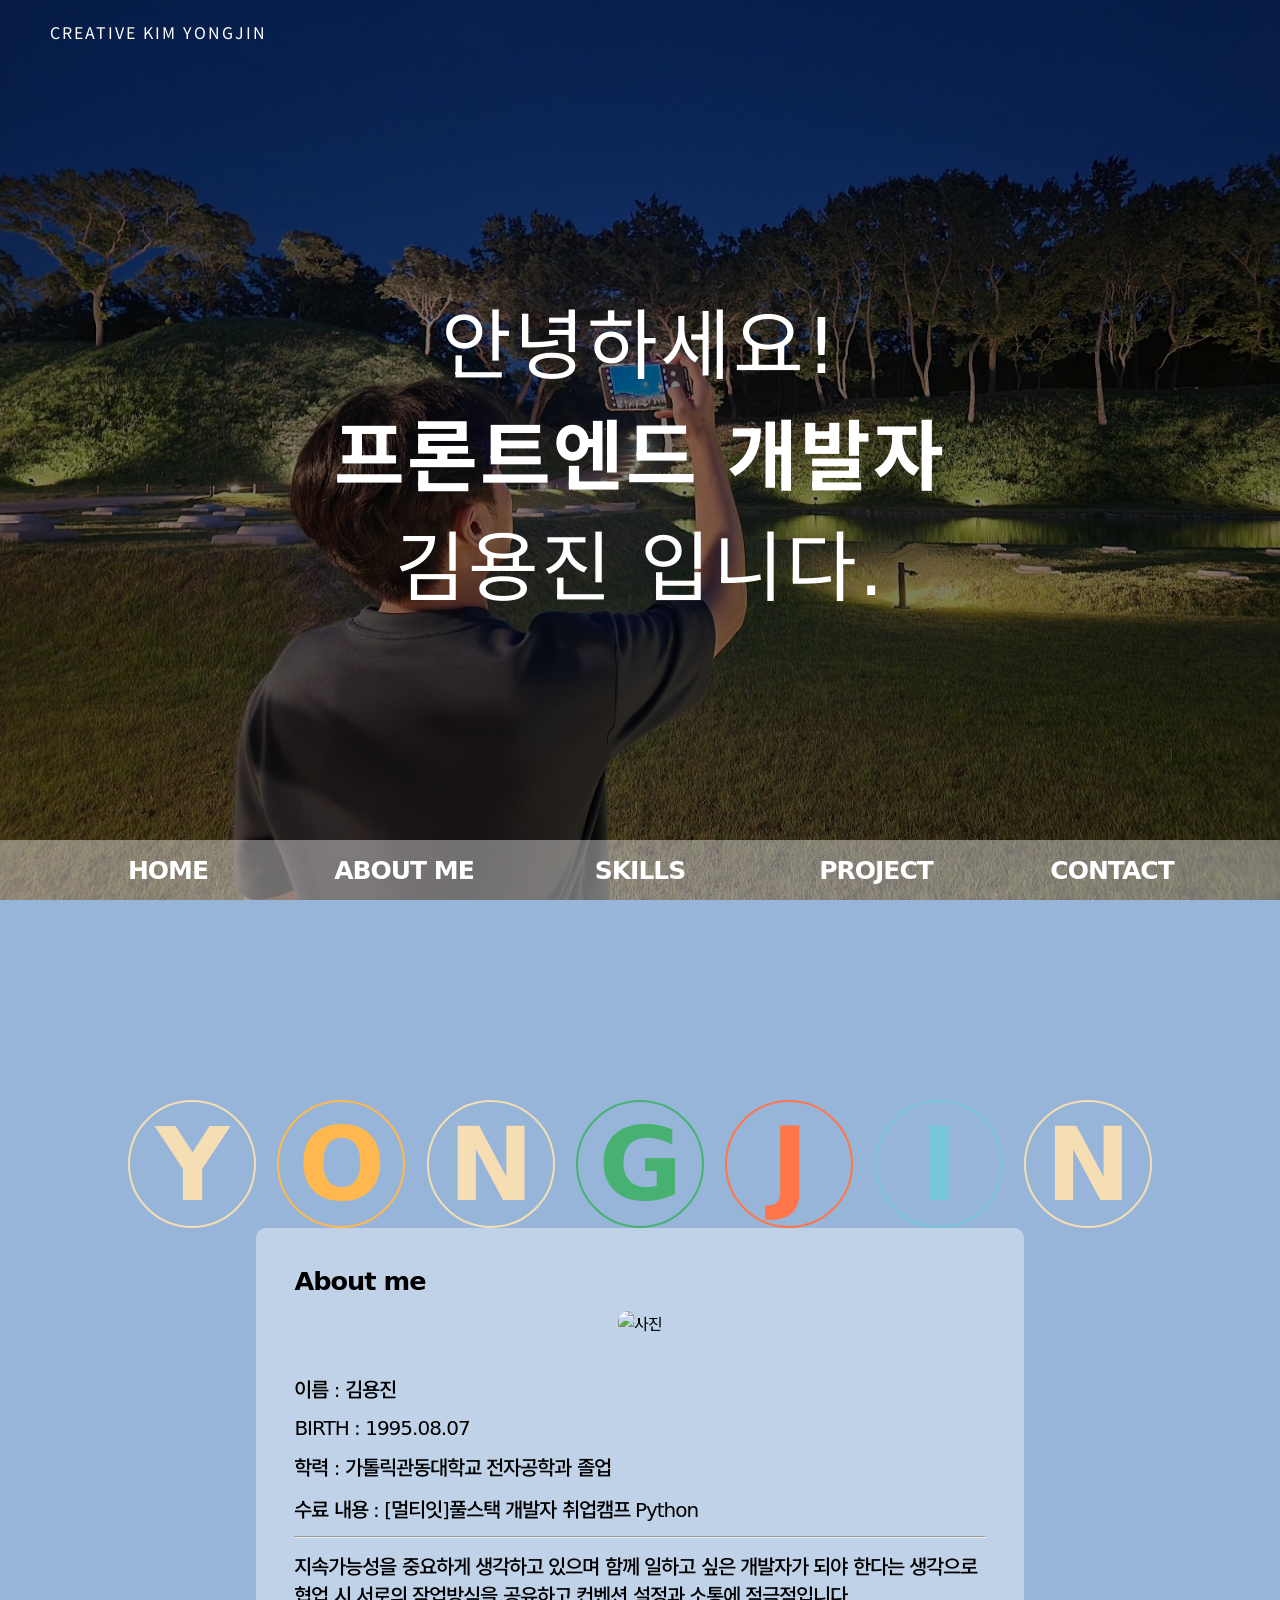
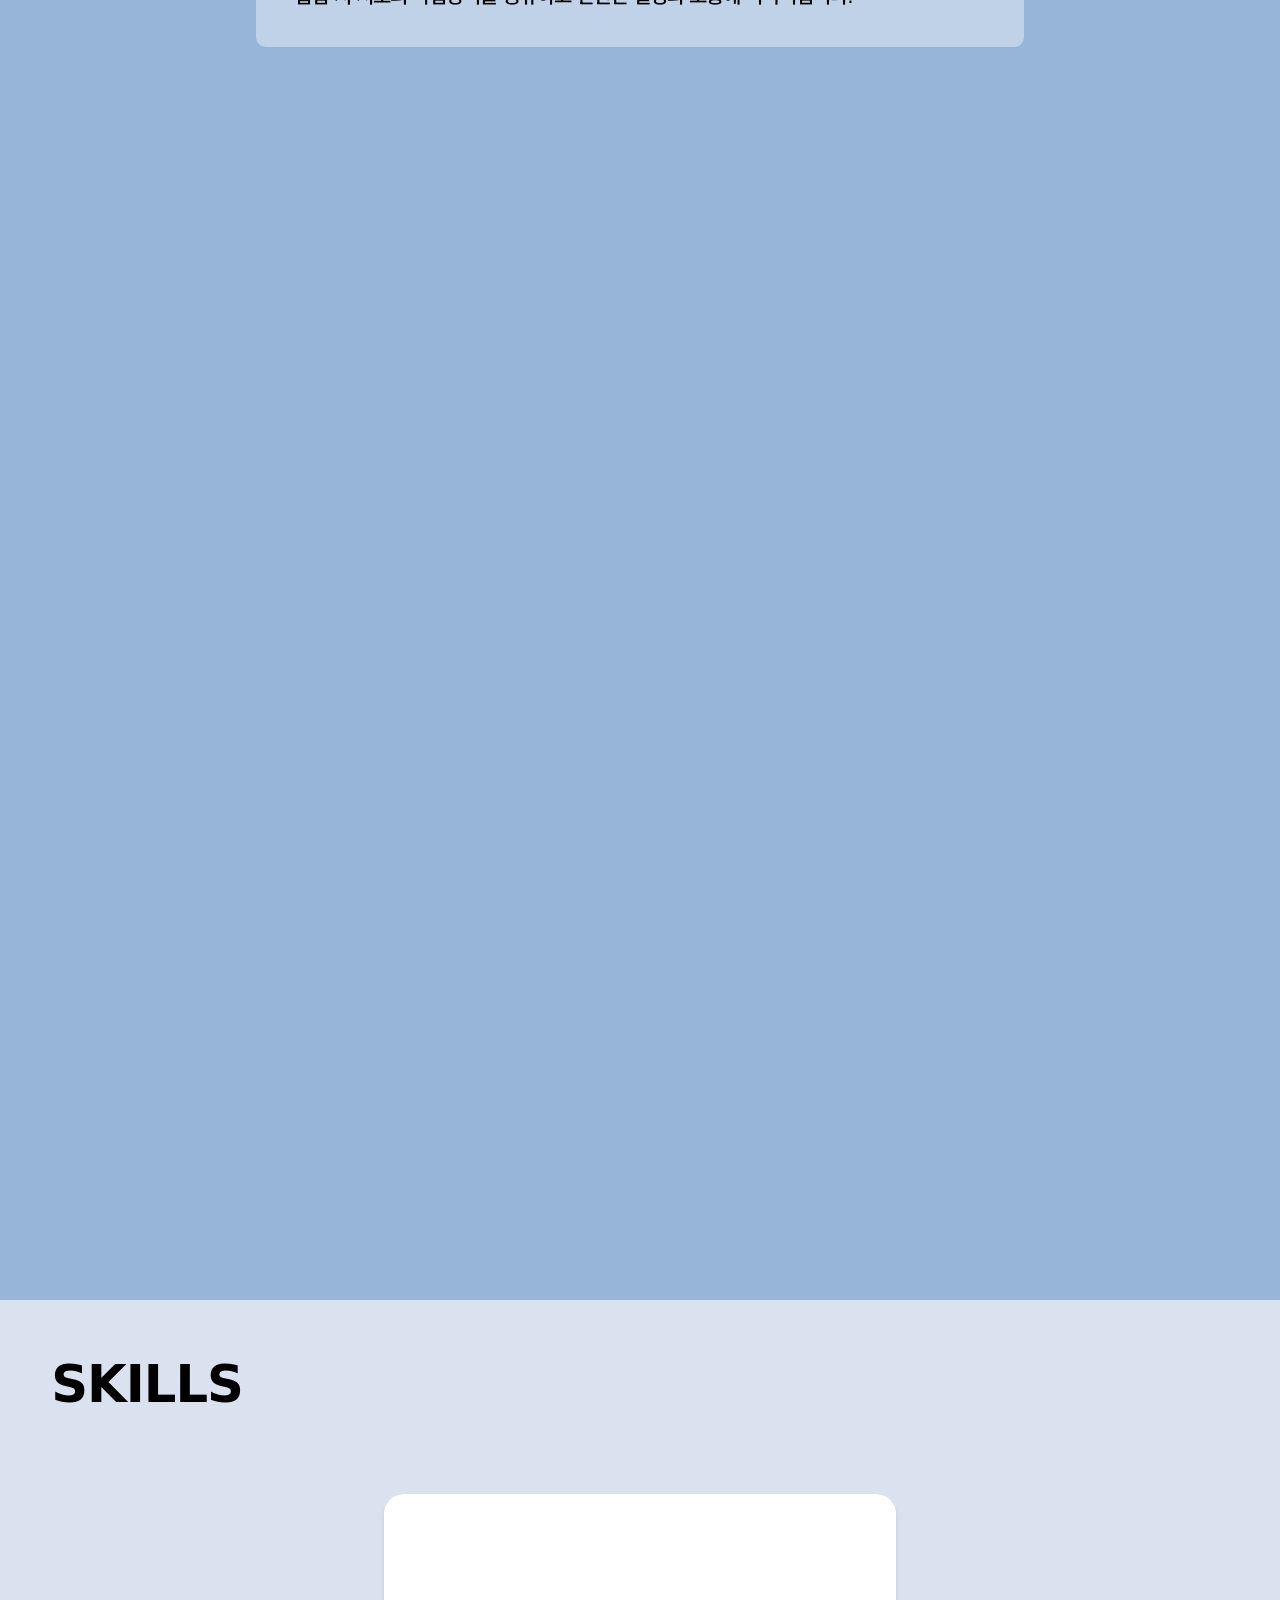
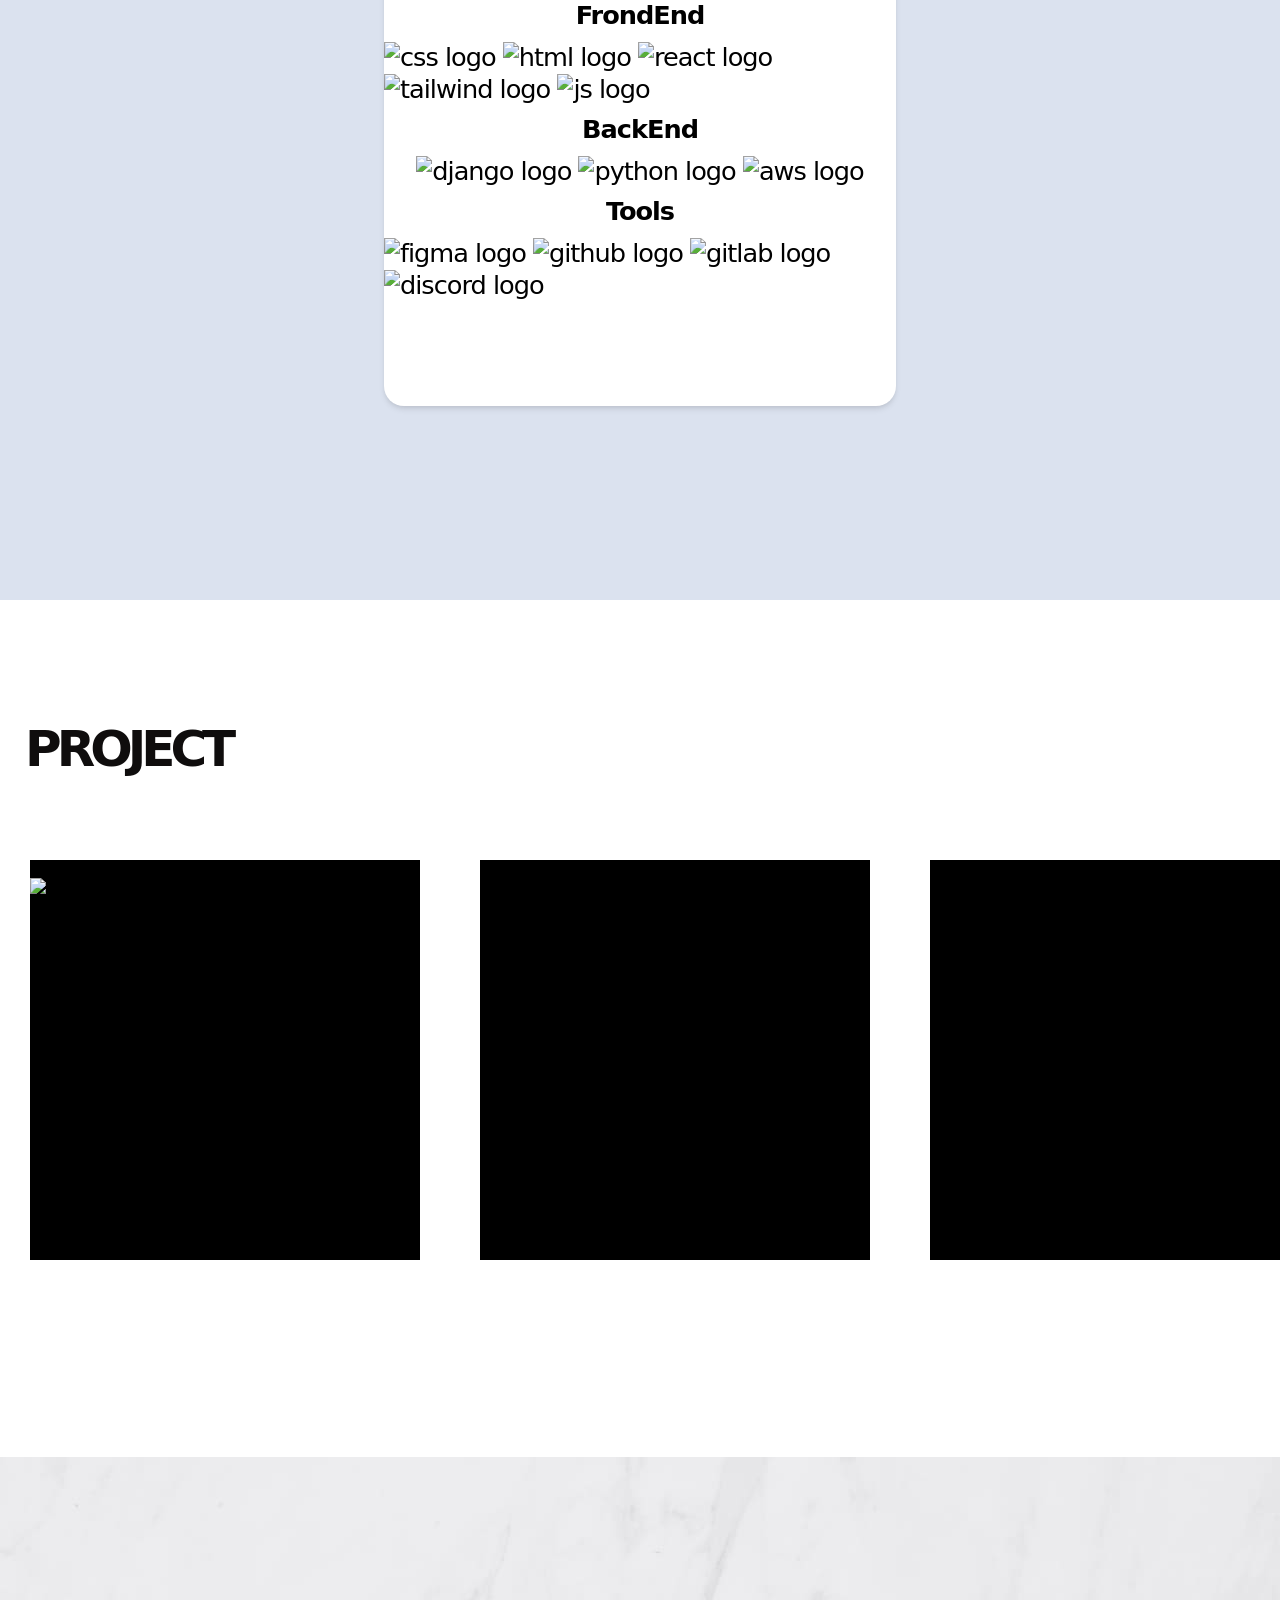
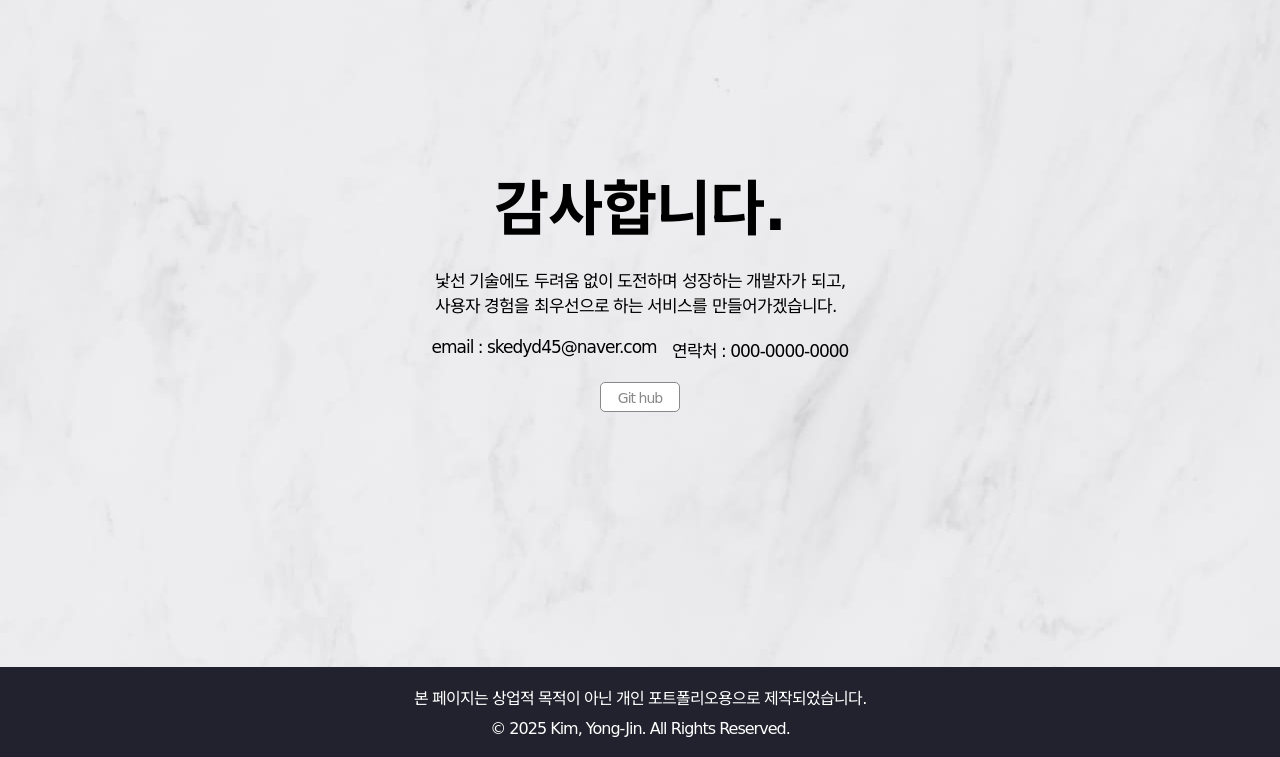
==== 사본/index-sub.html @ 864676b7 "ppt" ====
<!DOCTYPE html>
<html lang="ko">
  <head>
    <meta charset="UTF-8" />
    <meta name="viewport" content="width=device-width, initial-scale=1.0" />
    <meta name="Keywords" content="퍼블리셔" />
    <!-- <meta name="Keywords" content="프론트엔드" /> -->
    <!-- <meta name="Keywords" content="백엔드" /> -->
    <meta
      name="keywords"
      content="HTML, CSS, JavaScript, html, css, js, portfolio, python, django"
    />
    <meta name="Description" content="안녕하세요 김용진의 포트폴리오 입니다." />
    <meta name="robots" content="index, follow" />

    <!-- 제작일 -->
    <meta name="Date" content="2020-06-05T07:45:37+09:00" />
    <!-- 쓴언어 -->
    <meta http-equiv="Content-Script-Type" content="Text/javascript" />
    <!-- 주제 -->
    <meta http-equiv="Subject" content="기술블로그" />
    <!-- 제작자 명 -->
    <meta http-equiv="Author" content="용진" />
    <!-- 제작사 -->
    <meta http-equiv="publisher" content="용진" />
    <!-- 책임자 -->
    <meta http-equiv="Other Agent" content="용진" />
    <!-- 제작도구 -->
    <meta http-equiv="Generator" content="Visual Studio Code" />

    <!-- 메일주소 -->
    <meta http-equiv="Reply-To" content="skedyd45@naver.com" />
    <meta http-equiv="Email" content="skedyd45@naver.com" />

    <!-- 파일 이름 -->
    <meta http-equiv="Filename" content="index.html" />

    <!-- 위치 -->
    <meta http-equiv="Location" content="incheon" />

    <meta name="”geo.region”" content="”US-MN”" />
    <meta name="”geo.placename”" content="”Minneapolis”" />
    <meta name="”geo.position”" content="”44.980257;-93.270034″" />
    <meta name="”ICBM”" content="”44.980257," -93.270034″ />

    <!-- 배포자 -->
    <meta http-equiv="Distribution" content="용진" />

    <!-- 저작권 -->
    <meta http-equiv="Copyright" content="용진" />

    <!-- 배포날짜 -->
    <meta http-equiv="Build" content="date" />

    <!-- 제작날짜 -->
    <meta http-equiv="Last-Modified" content="Fri, 05 Jul 2020 19:40:40" />

    <!-- 소셜미디어 -->
    <meta property="og:title" content="웹 페이지 제목" />
    <meta property="og:description" content="웹 페이지에 대한 설명" />
    <meta property="og:image" content="이미지 URL" />
    <meta property="og:url" content="웹 페이지 URL" />

    <meta name="robots" content="index,follow" />

    <!-- 파비콘 -->
    <title>용진 포트폴리오</title>
    <link rel="icon" href="./asset/images/android-chrome-512x512.png" />
    <link rel="apple-touch-icon" href="./asset/images/apple-touch-icon.png" />

    <!-- 폰트 -->
    <link rel="preconnect" href="https://fonts.googleapis.com" />
    <link rel="preconnect" href="https://fonts.gstatic.com" crossorigin />
    <link
      href="https://fonts.googleapis.com/css2?family=Noto+Sans+KR:wght@100..900&family=Raleway:ital,wght@0,100..900;1,100..900&display=swap"
      rel="stylesheet"
    />

    <link rel="stylesheet" href="../css/reset.css" />
    <link rel="stylesheet" href="./style-sub.css" />
  </head>

  <body>
    <!--
  0. h1 로고 추가, 메타태그 채우고, 
  파비콘(https://designsinavro.tistory.com/entry/%ED%8C%8C%EB%B9%84%EC%BD%98favicon-%EB%A7%8C%EB%93%A4%EA%B8%B0-ico-%ED%8C%8C%EC%9D%BC-%EB%AC%B4%EB%A3%8C-%EC%A0%9C%EC%9E%91-%EC%82%AC%EC%9D%B4%ED%8A%B8-%EC%A0%95%EB%A6%AC)
  1. 컨텐츠 채워오고 퍼블리싱, TODO. 추가 (~ 다음 주 금요일) 지속작업
  2. strong, em - 태그를 사용하면 키워드 감지 UP (~ 다음 주 금요일)
-->

    <header class="header down">
      <div class="header-sub">
        <nav class="nav">
          <ul class="wht">
            <li><a href="#main">HOME</a></li>
            <li><a href="#section01">ABOUT ME</a></li>
            <li><a href="#section02">SKILLS</a></li>
            <li><a href="#section03">PROJECT</a></li>
            <li><a href="#section04">CONTACT</a></li>
          </ul>
        </nav>
      </div>
    </header>
    <div class="logo-area">
      <h1>CREATIVE KIM YONGJIN</h1>
    </div>
    <main class="main" id="main">
      <div class="main-text-box">
        <p class="text-area">안녕하세요!</p>
        <strong class="text-area-sub01">프론트엔드 개발자</strong>
        <p class="text-area-sub02">김용진 입니다.</p>
      </div>
      <div class="bg-filter"></div>
    </main>
    <section class="section01" id="section01">
      <div class="initials">
        <div id="y">
          <span class="Y">Y</span>
        </div>
        <div id="o">
          <span class="O">O</span>
        </div>
        <div id="n">
          <span class="N">N</span>
        </div>
        <div id="g">
          <span class="G">G</span>
        </div>
        <div id="j">
          <span class="J">J</span>
        </div>
        <div id="i">
          <span class="I">I</span>
        </div>
        <div id="n2">
          <span class="N">N</span>
        </div>
      </div>
      <div class="profile">
        <div>
          <h2>About me</h2>
          <div class="photoCard">
            <img src="./asset/images/취업사진.jpg" alt="사진" />
          </div>
        </div>
        <div class="introduction">
          <p>이름 : 김용진</p>
          <p>BIRTH : 1995.08.07</p>
          <p>학력 : 가톨릭관동대학교 전자공학과 졸업</p>
          <p>수료 내용 : [멀티잇]풀스택 개발자 취업캠프 Python</p>
          <br />
          <hr />
          <p>
            지속가능성을 중요하게 생각하고 있으며 함께 일하고 싶은 개발자가 되야
            한다는 생각으로 협업 시 서로의 작업방식을 공유하고 컨벤션 설정과
            소통에 적극적입니다.
          </p>
        </div>
      </div>
    </section>
    <section class="section02" id="section02">
      <h2 class="section02-title">SKILLS</h2>
      <!-- TODO.gitlab, styled-components, emotion css, react-query, AWS, SEO 추가하세요-->
      <img
        class="python"
        src="./asset/images/ico_python.png"
        alt="python logo"
      />
      <img class="css" src="./asset//images/ico_css.png" alt="css logo" />
      <img
        class="django"
        src="./asset/images/ico_django.png"
        alt="django logo"
      />
      <img class="figma" src="./asset/images/ico_figma.png" alt="figma logo" />
      <img
        class="github"
        src="./asset/images/ico_github.png"
        alt="github logo"
      />
      <img class="html" src="./asset/images/ico_html.png" alt="html logo" />
      <img class="js" src="./asset/images/ico_js.png" alt="js logo" />
      <img class="react" src="./asset/images/ico_react.png" alt="react logo" />
      <img
        class="tailwind"
        src="./asset/images/ico_tailwind.png"
        alt="tailwind logo"
      />
      <img class="aws" src="./asset/images/ico_aws.png" alt="aws logo" />
      <img
        class="discord"
        src="./asset/images/ico_discord.png"
        alt="discord logo"
      />
      <img
        class="gitlab"
        src="./asset/images/ico_gitlab.png"
        alt="gitlab logo"
      />
      <div class="section-card">
        <h4>FrondEnd</h4>
        <div>
          <img src="./asset/images/ico_css_48.png" alt="css logo" />
          <img src="./asset/images/ico_html_48.png" alt="html logo" />
          <img src="./asset/images/ico_react_48.png" alt="react logo" />
          <img src="./asset/images/ico_tailwind_48.png" alt="tailwind logo" />
          <img src="./asset/images/ico_js_48.png" alt="js logo" />
        </div>
        <h4>BackEnd</h4>
        <div>
          <img src="./asset/images/ico_django_48.png" alt="django logo" />
          <img src="./asset/images/ico_python_48.png" alt="python logo" />
          <img src="./asset/images/ico_aws_48.png" alt="aws logo" />
        </div>
        <h4>Tools</h4>
        <div>
          <img src="./asset/images/ico_figma_48.png" alt="figma logo" />
          <img src="./asset/images/ico_github_48.png" alt="github logo" />
          <img src="./asset/images/ico_gitlab_48.png" alt="gitlab logo" />
          <img src="./asset/images/ico_discord_48.png" alt="discord logo" />
        </div>
      </div>
    </section>

    <section class="section03" id="section03">
      <div class="textBox">
        <h2>Project</h2>
      </div>
      <ul class="list">
        <li class="a">
          <div class="box">
            <div class="project">
              <button
                class="project-open-btn"
                type="button"
                popovertarget="modal"
              >
                <h4>오늘, 이음</h4>
                <img
                  class="project-img"
                  src="./asset/images/이음메인페이지.png"
                  alt="오늘, 이음 메인페이지"
                />
              </button>
            </div>
          </div>
        </li>
        <li class="b">
          <div class="box"></div>
        </li>
        <li class="c">
          <div class="box"></div>
        </li>
        <li class="b">
          <div class="box"></div>
        </li>
        <li class="c">
          <div class="box"></div>
        </li>
        <li class="a">
          <div class="box"></div>
        </li>
      </ul>
    </section>
    <section class="section04" id="section04">
      <div class="aspiration">
        <h3>감사합니다.</h3>
        <p>
          낯선 기술에도 두려움 없이 도전하며 성장하는 개발자가 되고,
          <br />사용자 경험을 최우선으로 하는 서비스를 만들어가겠습니다.
        </p>
        <div class="contact">
          <p>email : skedyd45@naver.com</p>
          <p>연락처 : 000-0000-0000</p>
        </div>
        <a href="https://github.com/Kurman11" class="btn" target="_blank">
          Git hub
        </a>
      </div>
      <div class="bg-filter"></div>
    </section>
    <footer class="footer">
      <!-- <a target="_blank" href="https://icons8.com/icon/7gdY5qNXaKC0/css3">CSS3</a> 작가: <a target="_blank" href="https://icons8.com">Icons8</a> -->
      <p>
        본 페이지는 상업적 목적이 아닌 개인 포트폴리오용으로 <br />
        제작되었습니다.
      </p>
      <p>© 2025 Kim, Yong-Jin. All Rights Reserved.</p>
    </footer>

    <div class="modal" role="dialog" id="modal" popover>
      <button
        class="modal-close-btn"
        type="button"
        popovertarget="modal"
        popovertargetaction="hide"
      >
        <svg
          xmlns="http://www.w3.org/2000/svg"
          fill="currentColor"
          class="bi bi-x-lg"
          viewBox="0 0 16 16"
        >
          <path
            d="M2.146 2.854a.5.5 0 1 1 .708-.708L8 7.293l5.146-5.147a.5.5 0 0 1 .708.708L8.707 8l5.147 5.146a.5.5 0 0 1-.708.708L8 8.707l-5.146 5.147a.5.5 0 0 1-.708-.708L7.293 8z"
          />
        </svg>
      </button>
      <div class="modal-introduction-div">
        <h4>오늘, 이음</h4>
        <div>
          <ul class="modal-introduction-ul">
            <li><b>팀 프로젝트</b></li>
            <li><b>역할 : </b> 팀 리더 / 백엔드 개발</li>
            <li><b>프로젝트 기간 : </b> 2023.05.22 ~ 2023.06.16</li>
            <li>
              <b>프로젝트 소개 : </b>오늘, 이음 프로젝트는 밸런스 게임을 통해
              사용자들이 현실적인 주제와 공감할 수 있는 주제로 나뉘어 소통할 수
              있는 커뮤니티 사이트입니다.
            </li>
          </ul>
          <br />
          <b>담당업무</b>
          <ul class="modal-introduction-ul-sub">
            <li>Django를 활용한 기본 CRUD 기능 구현</li>
            <li>Spotify API를 활용한 프로필 페이지 제작</li>
            <li>프로젝트 진행 중 발생한 각종 오류 해결 및 팀원 지원</li>
            <li>
              팀 리더 역할 수행, 원활한 협업을 위한 커뮤니케이션 및 프로젝트
              관리
            </li>
          </ul>
        </div>
        <a href="https://github.com/Kurman11/ieum" class="btn" target="_blank">
          View Code
        </a>
      </div>
    </div>

    <script src="https://code.jquery.com/jquery-3.6.0.min.js"></script>
    <script src="https://cdnjs.cloudflare.com/ajax/libs/gsap/3.12.2/gsap.min.js"></script>
    <script src="https://cdnjs.cloudflare.com/ajax/libs/gsap/3.12.2/ScrollTrigger.min.js"></script>
    <script src="https://cdnjs.cloudflare.com/ajax/libs/gsap/3.12.2/ScrollToPlugin.min.js"></script>
    <script src="https://unpkg.com/gsap/dist/Observer.min.js"></script>
    <script src="https://cdn.jsdelivr.net/npm/@emailjs/browser@4/dist/email.min.js"></script>
    <script src="./script-sub.js"></script>
  </body>
</html>
---- 사본/style-sub.css ----
:root {
  --bgColor-shadow50: rgba(0, 0, 0, 0.5);
  --bgColor-shadow90: rgba(10, 10, 24, 0.9);
  --bgColor-gray40: hsla(0, 0%, 100%, 0.4);
  --bgColor-blue-shadow02: #dbe2ef;
  --bgColor-blue-shadow03: #97b5d9;
  --color-white: #fff;
  --color-black: #000;
  --color-gary: #888;
  --color-blue: blue;
  --color-yellow: #ffb84f;
  --color-green: #47b172;
  --color-orange: #ff764a;
  --color-sky-blue: #77c6d9;
  --color-lime: #b1dd40;
  --font-thin: 200;
  --font-Light: 300;
  --font-normal: 400;
  --font-medium: 500;
  --font-SemiBold: 600;
  --font-bold: 800;
  --font-black: 900;
}

@-webkit-keyframes slide-bottom {
  0% {
    -webkit-transform: translateY(-10%);
    transform: translateY(-10%);
    opacity: 0;
  }
  100% {
    -webkit-transform: translateY(0);
    transform: translateY(0);
    opacity: 1;
  }
}

@keyframes slide-bottom {
  0% {
    -webkit-transform: translateY(-10%);
    transform: translateY(-10%);
    opacity: 0;
  }
  100% {
    -webkit-transform: translateY(0);
    transform: translateY(0);
    opacity: 1;
  }
}

html {
  /* overflow-x: hidden; */
  scroll-behavior: smooth;
}

h1 {
  position: absolute;
  z-index: 110;
  font-family: "Noto Sans KR", serif;
  font-weight: var(--font-normal);
  letter-spacing: 2px;
  font-size: 16px;
  color: var(--color-white);
}

h2 {
  font-size: 2vw;
}
.blind {
  overflow: hidden;
  width: 1px;
  height: 1px;
  margin: -1px;
  position: absolute;
  clip: rect(0 0 0 0);
}
.header {
  width: 100%;
  height: 60px;
  position: fixed;
  top: 0;
  left: 0;
  z-index: 1000;
  background-color: var(--bgColor-gray40);
}
.header.dark {
  background-color: var(--bgColor-shadow90);
}
.header.down {
  top: auto;
  bottom: 0;
}
.header .header-sub {
  width: calc(100% - 100px);
  height: 100%;
  margin: 0 auto;
}

.header .nav {
  height: 100%;
}
.header .nav ul {
  display: flex;
  height: 100%;
  font-size: 25px;
  color: var(--color-white);
  font-weight: var(--font-SemiBold);
}
.nav ul li {
  flex: 1;
  height: 100%;
}
.nav ul li a {
  display: block;
  align-content: center;
  width: 100%;
  height: 100%;
  text-align: center;
}
.logo-area {
  width: 100%;
  padding: 0 50px;
  position: absolute;
  top: 20px;
}

/* ===== 메인 스타일 ===== */
.main {
  width: 100%;
  height: 100dvh;
  position: relative;
  background: url("../asset/images/bg.jpg") no-repeat center / cover;
  background-attachment: fixed;
  overflow: hidden;
}

.main .main-text-box {
  text-align: center;
  position: absolute;
  z-index: 90;
  top: 50%;
  left: 50%;
  transform: translate(-50%, -50%);
  font-weight: var(--font-normal);
  letter-spacing: 2px;
  font-size: 80px;
  color: var(--color-white);
}

.main .bg-filter {
  width: 100%;
  height: 100%;
  position: absolute;
  top: 0;
  left: 0;
  z-index: 10;
  background-color: var(--bgColor-shadow50);
}

.main .text-area {
  animation: slide-bottom 1s cubic-bezier(0.25, 0.46, 0.45, 0.94) both;
}
.main .text-area-sub01 {
  animation: slide-bottom 1s cubic-bezier(0.25, 0.46, 0.45, 0.94) both;
  animation-delay: 0.5s;
}
.main .text-area-sub02 {
  animation: slide-bottom 1s cubic-bezier(0.25, 0.46, 0.45, 0.94) both;
  animation-delay: 1s;
}

/* ===== Section 01 ===== */
.section01 {
  height: 2000px;
  padding: 200px 0 100px 0;
  position: relative;
  background: var(--bgColor-blue-shadow03);
}
.section01 .initials {
  display: flex;
  justify-content: space-between;
  width: 90%;
  margin: 0 auto;
}
.section01 .initials div {
  width: 10vw;
  height: 10vw;
}
.section01 .initials div span {
  display: flex;
  justify-content: center;
  align-items: center;
  width: 100%;
  height: 100%;
  font-size: 8vw;
  font-weight: var(--font-bold);
  border: 2px solid;
  border-radius: 50%;
}
.section01 .initials div .Y,
.section01 .initials div .N {
  border-color: wheat;
  color: wheat;
}
.section01 .initials div .O {
  border-color: var(--color-yellow);
  color: var(--color-yellow);
}
.section01 .initials div .G {
  border-color: var(--color-green);
  color: var(--color-green);
}
.section01 .initials div .J {
  border-color: var(--color-orange);
  color: var(--color-orange);
}
.section01 .initials div .I {
  border-color: var(--color-sky-blue);
  color: var(--color-sky-blue);
}
.section01 .profile {
  display: flex;
  align-items: center;
  gap: 70px;
  width: 60%;
  padding: 60px;
  position: sticky;
  top: 25%;
  margin: auto;
  background-color: var(--bgColor-gray40);
  border-radius: 10px;
}
.section01 .profile h2 {
  margin-bottom: 15px;
  font-weight: var(--font-bold);
  color: var(--color-black);
}
.section01 .profile .photoCard img {
  height: 300px;
  object-fit: cover;
  border-radius: 10px;
}
.section01 .profile .introduction {
  display: flex;
  flex-direction: column;
  gap: 10px;
  font-size: 20px;
  font-weight: var(--font-medium);
  color: var(--color-black);
}

/* ===== Section 02 ===== */

.section02 {
  overflow: hidden;
  width: 100%;
  height: 100dvh;
  position: relative;
  padding: 6vh 4vw;
  background: var(--bgColor-blue-shadow02);
  display: flex;
}

.section02 .section02-title {
  position: absolute;
  color: var(--color-black);
  font-size: 4vw;
}

.section02 > img,
.section02 .section-card {
  display: flex;
  justify-content: center;
  align-items: center;
  position: absolute;
  left: 50%;
  top: 50%;
  transform: translate(-50%, -50%);
}

.section02 > img {
  width: 70px;
  height: 70px;
}

.section02 .section-card {
  flex-direction: column;
  align-items: center;
  gap: 20px;
  width: 400px;
  height: 400px;
  font-size: 20px;
  border-radius: 20px;
  background-color: var(--color-white);
  box-shadow: rgba(0, 0, 0, 0.1) 0px 4px 6px -1px,
    rgba(0, 0, 0, 0.06) 0px 2px 4px -1px;
}

.section02 .section-card div img {
  height: 60px;
}

/* ===== Section 03 ===== */

/* .swiper { width: 50%; height: 100dvh; position: relative; } 

.swiper .project { display: flex; flex-direction: column; align-items: center; justify-content: space-between; width: 25vw; height: 30vw; position: absolute; top: 50%; left: 50%; transform: translate(-50%, -50%); background-color: var(--color-white); box-shadow: rgba(0, 0, 0, 0.1) 0px 4px 6px -1px,
 rgba(0, 0, 0, 0.06) 0px 2px 4px -1px; } 
.swiper .project .project-img { width: 20vw; height: 25vw; } 

.swiper .project .project-open-btn { width: 5vw; height: 2vw; margin: 0 10px 15px 0; font-size: 16px; color: var(--color-gary); background-color: #fff; border: 1px solid var(--color-gary); border-radius: 5px; transition: all 0.4s; cursor: pointer; } 

.swiper .project .project-open-btn:hover { color: var(--color-white); background-color: var(--color-gary); } 

.swiper .project .modal { width: 30vw; height: 35vw; top: 50%; left: 50%; transform: translate(-50%, -50%); border: none; } 
.swiper .project .modal::backdrop { background-color: rgb(0, 0, 0, 0.4); } 

.modal .modal-close-btn { width: 1vw; height: 1vw; position: absolute; top: 1vw; right: 1vw; border: 1px solid; cursor: pointer; } 

.modal .modal-introduction-div { display: flex; flex-direction: column; justify-content: space-between; gap: 20px; position: absolute; top: 50%; left: 50%; transform: translate(-50%, -50%); } */

/* section03 */

.section03 {
  overflow: hidden;
  padding: 120px 0;
}

.section03 .textBox {
  width: 100%;
  margin: 0 auto;
  text-transform: uppercase;
  color: #0f0d0d;
}

.section03 .textBox h2 {
  margin-bottom: 5px;
  padding-left: 25px;
  font-size: 72px;
  letter-spacing: -5px;
}

.section03 .list {
  display: flex;
  flex-wrap: nowrap;
  padding: 6% 0;
}

.section03 .list > li {
  width: 600px;
  height: 520px;
  padding: 0 30px;
  box-sizing: border-box;
  flex-shrink: 0;
}

.section03 .list > li .box {
  width: 100%;
  height: 100%;
  overflow: hidden;
  position: relative;
  background-color: #000;
}

.section03 .list > li .box:hover {
  transform: scale(0.98);
  filter: brightness(60%);
}

.section03 .list > li .box:hover:after {
  opacity: 0.5;
}

.section03 .list .project .project-img {
  width: 100%;
  height: 100%;
}

.modal {
  width: 550px;
  height: 600px;
  top: 50%;
  left: 50%;
  transform: translate(-50%, -50%);
  border: none;
}

.modal::backdrop {
  background-color: rgb(0, 0, 0, 0.4);
}

.modal .modal-close-btn {
  display: flex;
  justify-content: center;
  align-items: center;
  width: 16px;
  height: 16px;
  position: absolute;
  top: 5px;
  right: 5px;
  border: 1px solid;
  cursor: pointer;
}

.modal .modal-close-btn svg {
  width: 13px;
  height: 13px;
}

.modal .modal-introduction-div {
  display: flex;
  flex-direction: column;
  justify-content: space-between;
  gap: 20px;
  width: 80%;
  position: absolute;
  top: 50%;
  left: 50%;
  transform: translate(-50%, -50%);
}

.modal .modal-introduction-div a {
  width: 100px;
  height: 30px;
  line-height: 30px;
  align-self: flex-end;
}

.modal .modal-introduction-div .modal-introduction-ul-sub li {
  list-style-type: disc;
}

/* section04 */
.section04 {
  width: 100%;
  height: 90vh;
  position: relative;
  background: url("../asset/images/Contact_bg.jpg") no-repeat;
}

.section04 .aspiration {
  display: flex;
  flex-direction: column;
  align-items: center;
  gap: 40px;
  width: 100%;
  height: 50%;
  padding: 60px 0;
  position: absolute;
  z-index: 50;
  top: 50%;
  left: 50%;
  transform: translate(-50%, -50%);
  border-radius: 10px;
  color: var(--color-black);
}
.section04 .aspiration h3 {
  font-size: 80px;
}

.section04 .aspiration p {
  font-size: 20px;
}
.section04 .aspiration .contact {
  display: flex;
  gap: 15px;
}

.section04 .aspiration a {
  width: 100px;
  height: 40px;
  line-height: 40px;
  font-size: 18px;
}

.section04 .bg-filter {
  width: 100%;
  height: 100%;
  position: absolute;
  top: 0;
  left: 0;
  z-index: 10;
  background-color: var(--bgColor-shadow20-blue);
}

/* section03, 04 공통 */

.modal .modal-introduction-div a,
.section04 .aspiration a {
  text-align: center;
  font-size: 16px;
  color: var(--color-gary);
  background-color: #fff;
  border: 1px solid var(--color-gary);
  border-radius: 5px;
  transition: all 0.4s;
}
.modal .modal-introduction-div a:hover,
.section04 .aspiration a:hover {
  color: var(--color-white);
  background-color: var(--color-gary);
}

/* footer */
.footer {
  display: flex;
  flex-direction: column;
  align-items: center;
  justify-content: center;
  gap: 10px;
  width: 100%;
  height: 10vh;
  background-color: var(--bgColor-shadow90);
  color: var(--color-white);
}

.footer p br {
  display: none;
}

body:has(:popover-open) {
  overflow: hidden;
}

body:has(:popover-open) .section03 .list > li .box:hover {
  transform: scale(1);
  filter: none;
}

body:has(:popover-open) .section03 .list > li .box:hover:after {
  opacity: 1;
}

body:has(:popover-open) .header a {
  pointer-events: none;
  cursor: auto;
}

/* tablet */
@media screen and (max-width: 1280px) {
  .main {
    width: 100%;
    height: 100dvh;
    position: relative;
    z-index: 50;
    background: url("../asset/images/bg.jpg") no-repeat center / cover;
    background-attachment: fixed;
    overflow: hidden;
  }
  .main .bg-filter {
    width: 100%;
    height: 100%;
    position: absolute;
    top: 0;
    left: 0;
    z-index: 10;
    background-color: var(--bgColor-shadow50);
  }
  .main .main-text-box {
    font-size: 6vw;
  }

  /* section01 */
  .section01 .initials {
    width: 80%;
  }
  .section01 .profile {
    flex-direction: column;
    gap: 3vw;
    padding: 3vw;
    top: 10dvh;
  }
  .section01 .profile div {
    width: 100%;
  }
  .section01 .profile .photoCard {
    text-align: center;
  }
  .section01 .profile .introduction {
    gap: 1vw;
  }
  .section01 .profile .introduction br {
    display: none;
  }

  /* section02 */

  .section02 > img {
    width: 7vw;
    height: 7vw;
  }
  .section02 .section-card {
    gap: 10px;
    width: 40vw;
    height: 40vw;
    font-size: 2vw;
  }
  .section02 .section-card div img {
    height: 7vw;
  }

  /* section03 */
  .section03 .textBox h2 {
    font-size: 50px;
  }
  .section03 .list > li {
    width: 450px;
    height: 400px;
    padding: 0 30px;
  }
  .modal {
    width: 430px;
    height: 480px;
    font-size: 14px;
  }
  .modal .modal-close-btn {
    width: 16px;
    height: 16px;
  }
  .modal .modal-close-btn svg {
    width: 13px;
    height: 13px;
  }
  .modal .modal-introduction-div a {
    width: 90px;
    height: 30px;
    line-height: 30px;
    font-size: 13px;
  }

  /* section04 */

  .section04 .aspiration {
    gap: 20px;
    padding: 60px 0;
    height: 40%;
  }
  .section04 .aspiration h3 {
    font-size: 60px;
  }
  .section04 .aspiration p {
    font-size: 17px;
  }
  .section04 .aspiration a {
    width: 80px;
    height: 30px;
    line-height: 30px;
    font-size: 14px;
  }
}

@media screen and (max-width: 767px) {
  .text-area-sub01 {
    white-space: nowrap;
  }
  .header-sub .nav ul li {
    font-size: 3vw;
  }

  /* section01 */
  .section01 .initials {
    width: 70%;
  }
  .section01 .profile {
    width: 80%;
    top: 20dvh;
  }
  .section01 .profile h2 {
    font-size: 30px;
  }
  .section01 .profile div {
    width: 100%;
  }
  .section01 .profile .photoCard {
    text-align: center;
  }
  .section01 .profile .photoCard img {
    height: 40vw;
  }
  .section01 .profile .introduction {
    gap: 1vw;
    font-size: 17px;
  }
  .section01 .profile .introduction br {
    display: none;
  }

  /* section02 */
  .section02 .section02-title {
    font-size: 5vw;
  }
  .section02 > img {
    width: 10vw;
    height: 10vw;
  }
  .section02 .section-card {
    gap: 10px;
    width: 50vw;
    height: 50vw;
    font-size: 3vw;
  }
  .section02 .section-card div img {
    height: 7vw;
  }

  /* section03 */
  .section03 .textBox h2 {
    font-size: 40px;
  }
  .section03 .list > li {
    width: 400px;
    height: 350px;
    padding: 0 30px;
  }
  .modal {
    width: 350px;
    height: 400px;
    font-size: 12px;
  }
  .modal .modal-close-btn {
    width: 12px;
    height: 12px;
  }
  .modal .modal-close-btn svg {
    width: 10px;
    height: 10px;
  }
  .modal .modal-introduction-div a {
    width: 50px;
    height: 20px;
    line-height: 20px;
    font-size: 10px;
  }

  /* section04 */
  .section04 {
    height: 70vh;
  }
  .section04 .aspiration {
    gap: 15px;
    height: 40%;
  }
  .section04 .aspiration h3 {
    font-size: 50px;
  }
  .section04 .aspiration p {
    font-size: 15px;
  }
  .section04 .aspiration a {
    width: 70px;
    height: 25px;
    line-height: 25px;
    font-size: 13px;
  }

  /* footer */
  .footer {
    gap: 30px;
    height: 30vh;
  }
  .footer p {
    text-align: center;
    font-size: 18px;
  }
  .footer p br {
    display: block;
  }
}

@media screen and (max-width: 430px) {
  .section01 .profile {
    width: 80%;
    height: 23%;
  }
  .section01 .profile h2 {
    font-size: 12px;
  }
  .section01 .profile .photoCard img {
    height: 40vw;
  }
  .section01 .profile .introduction {
    gap: 1vw;
    font-size: 13px;
  }

  /* section02 */
  .section02 .section02-title {
    font-size: 8vw;
  }

  /* section03 */
  .section03 .textBox h2 {
    font-size: 40px;
  }
  .section03 .list > li {
    width: 350px;
    height: 300px;
    padding: 0 30px;
  }
  .modal {
    width: 250px;
    height: 300px;
    font-size: 10px;
  }
  .modal .modal-close-btn {
    width: 10px;
    height: 10px;
  }
  .modal .modal-close-btn svg {
    width: 10px;
    height: 10px;
  }
  .modal .modal-introduction-div a {
    width: 50px;
    height: 20px;
    line-height: 20px;
    font-size: 10px;
  }

  /* section04 */

  .section04 .aspiration {
    gap: 15px;
    height: 50%;
  }
  .section04 .aspiration h3 {
    font-size: 50px;
  }
  .section04 .aspiration p {
    font-size: 15px;
  }
  .section04 .aspiration a {
    width: 70px;
    height: 25px;
    line-height: 25px;
    font-size: 13px;
  }

  /* footer */
  .footer p {
    text-align: center;
    font-size: 17px;
  }
  .footer p br {
    display: block;
  }
}
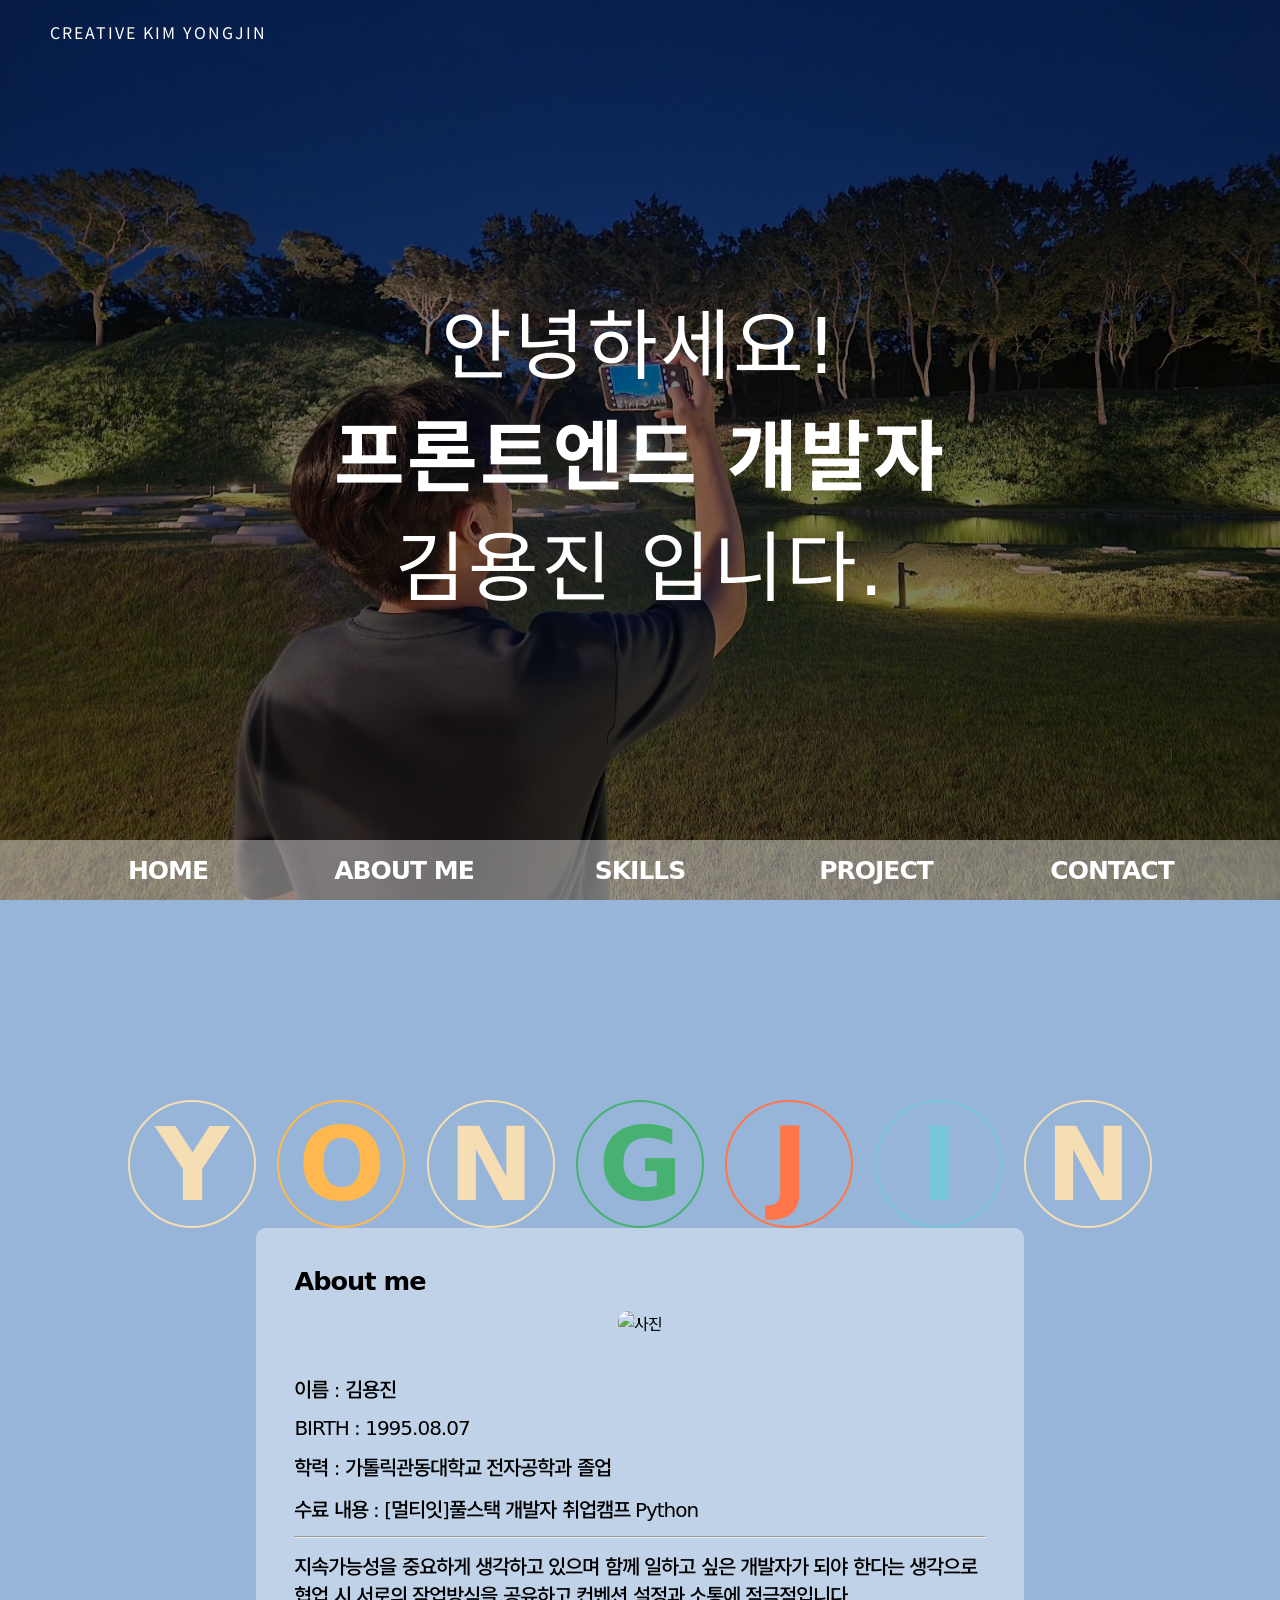
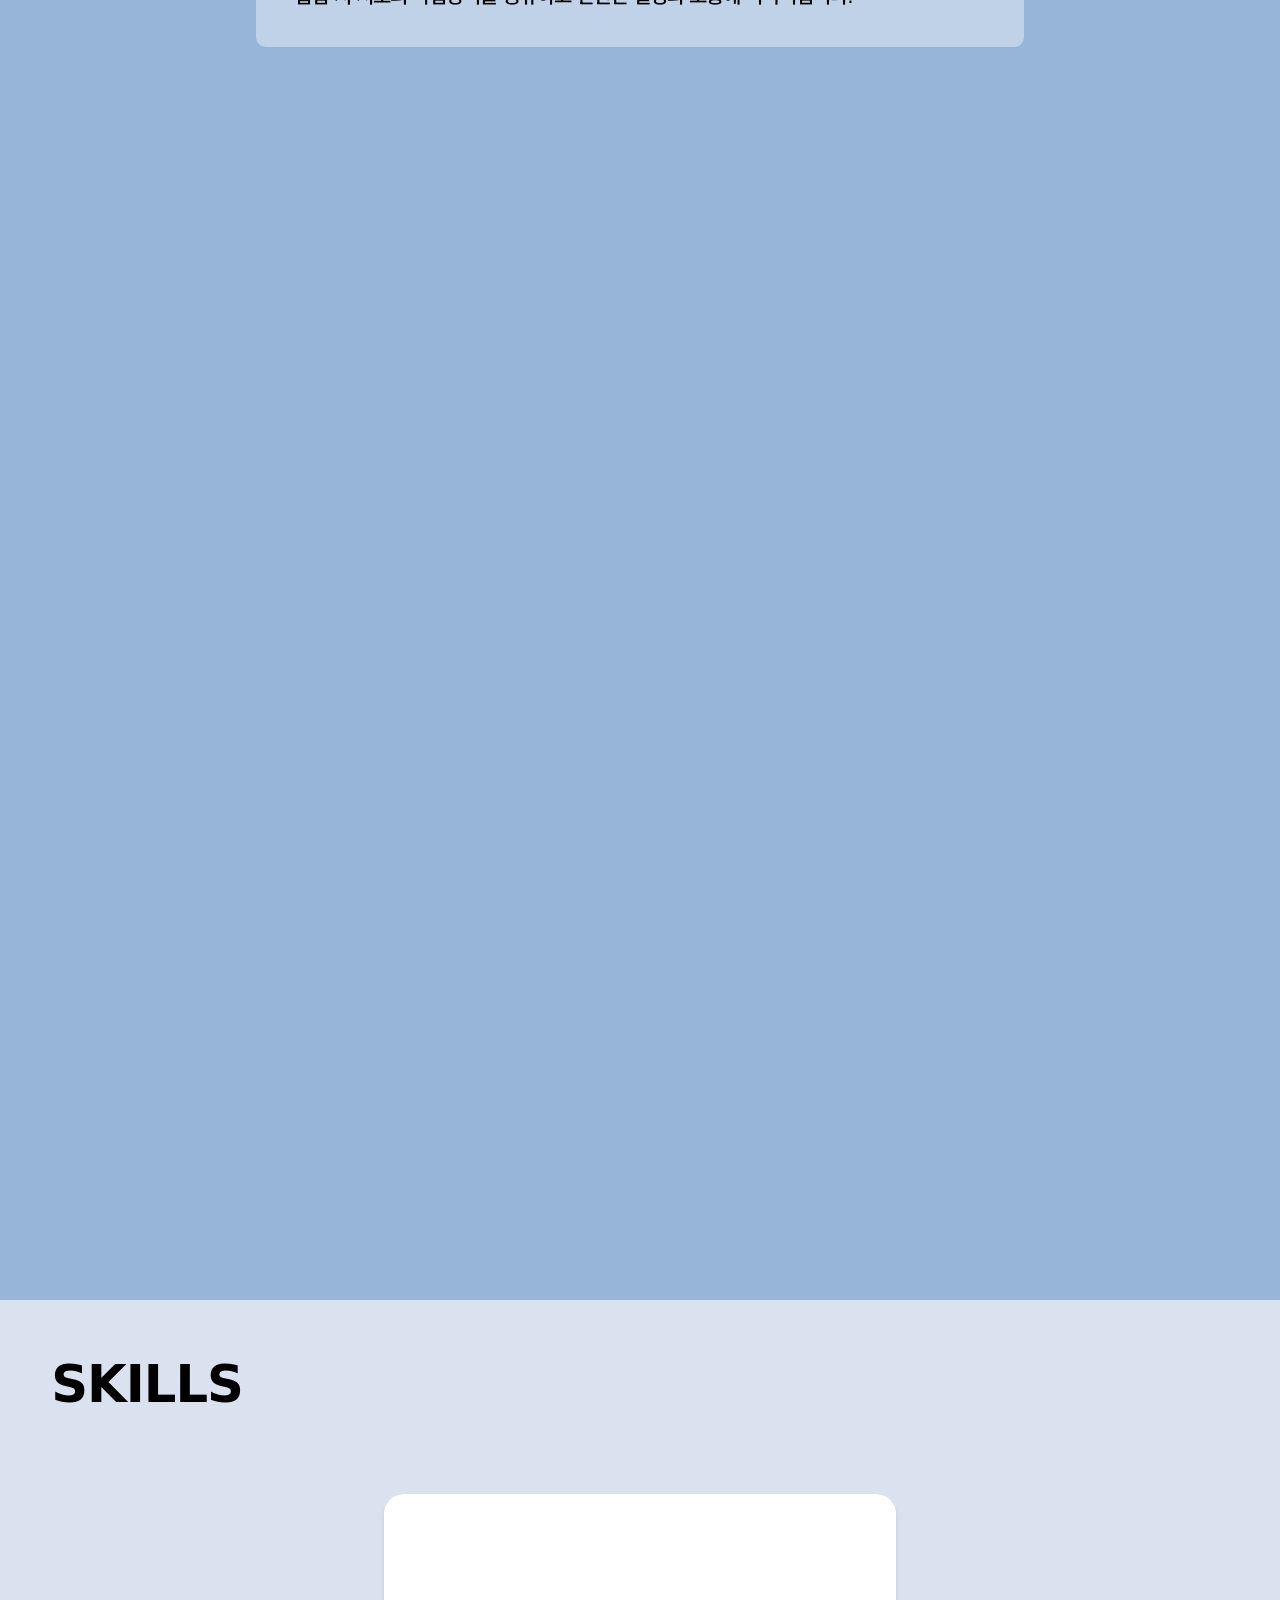
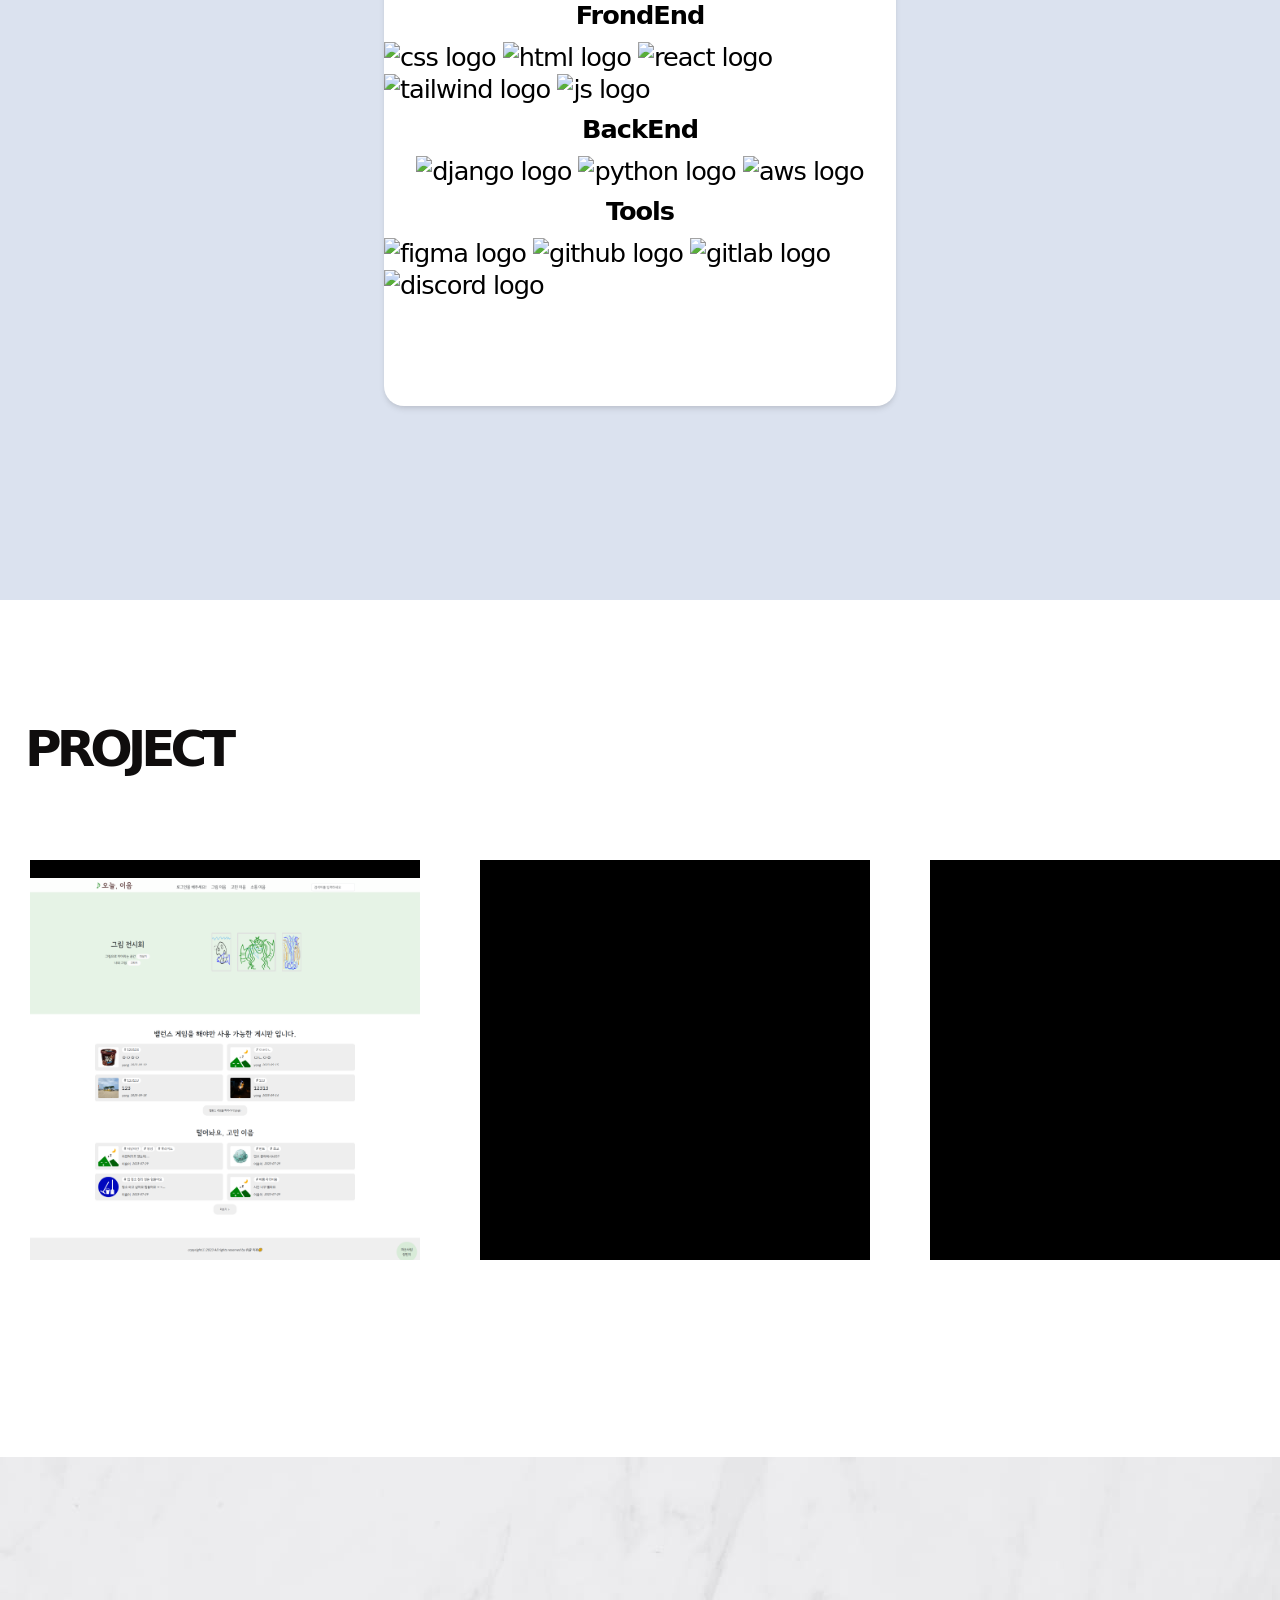
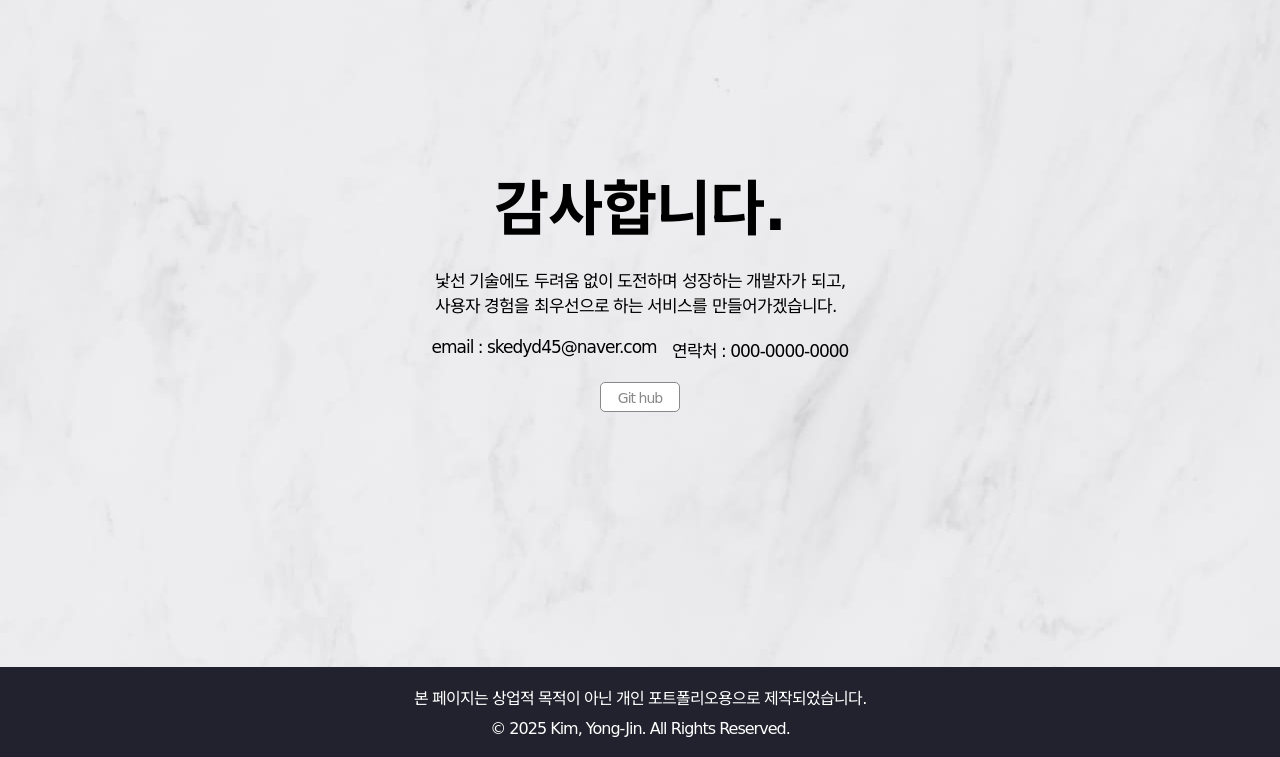
==== commit dfef870e: "ppt" ====
--- a/사본/index-sub.html
+++ b/사본/index-sub.html
@@ -238,7 +238,7 @@
                 <h4>오늘, 이음</h4>
                 <img
                   class="project-img"
-                  src="./asset/images/이음메인페이지.png"
+                  src="../asset/images/이음메인페이지.png"
                   alt="오늘, 이음 메인페이지"
                 />
               </button>
